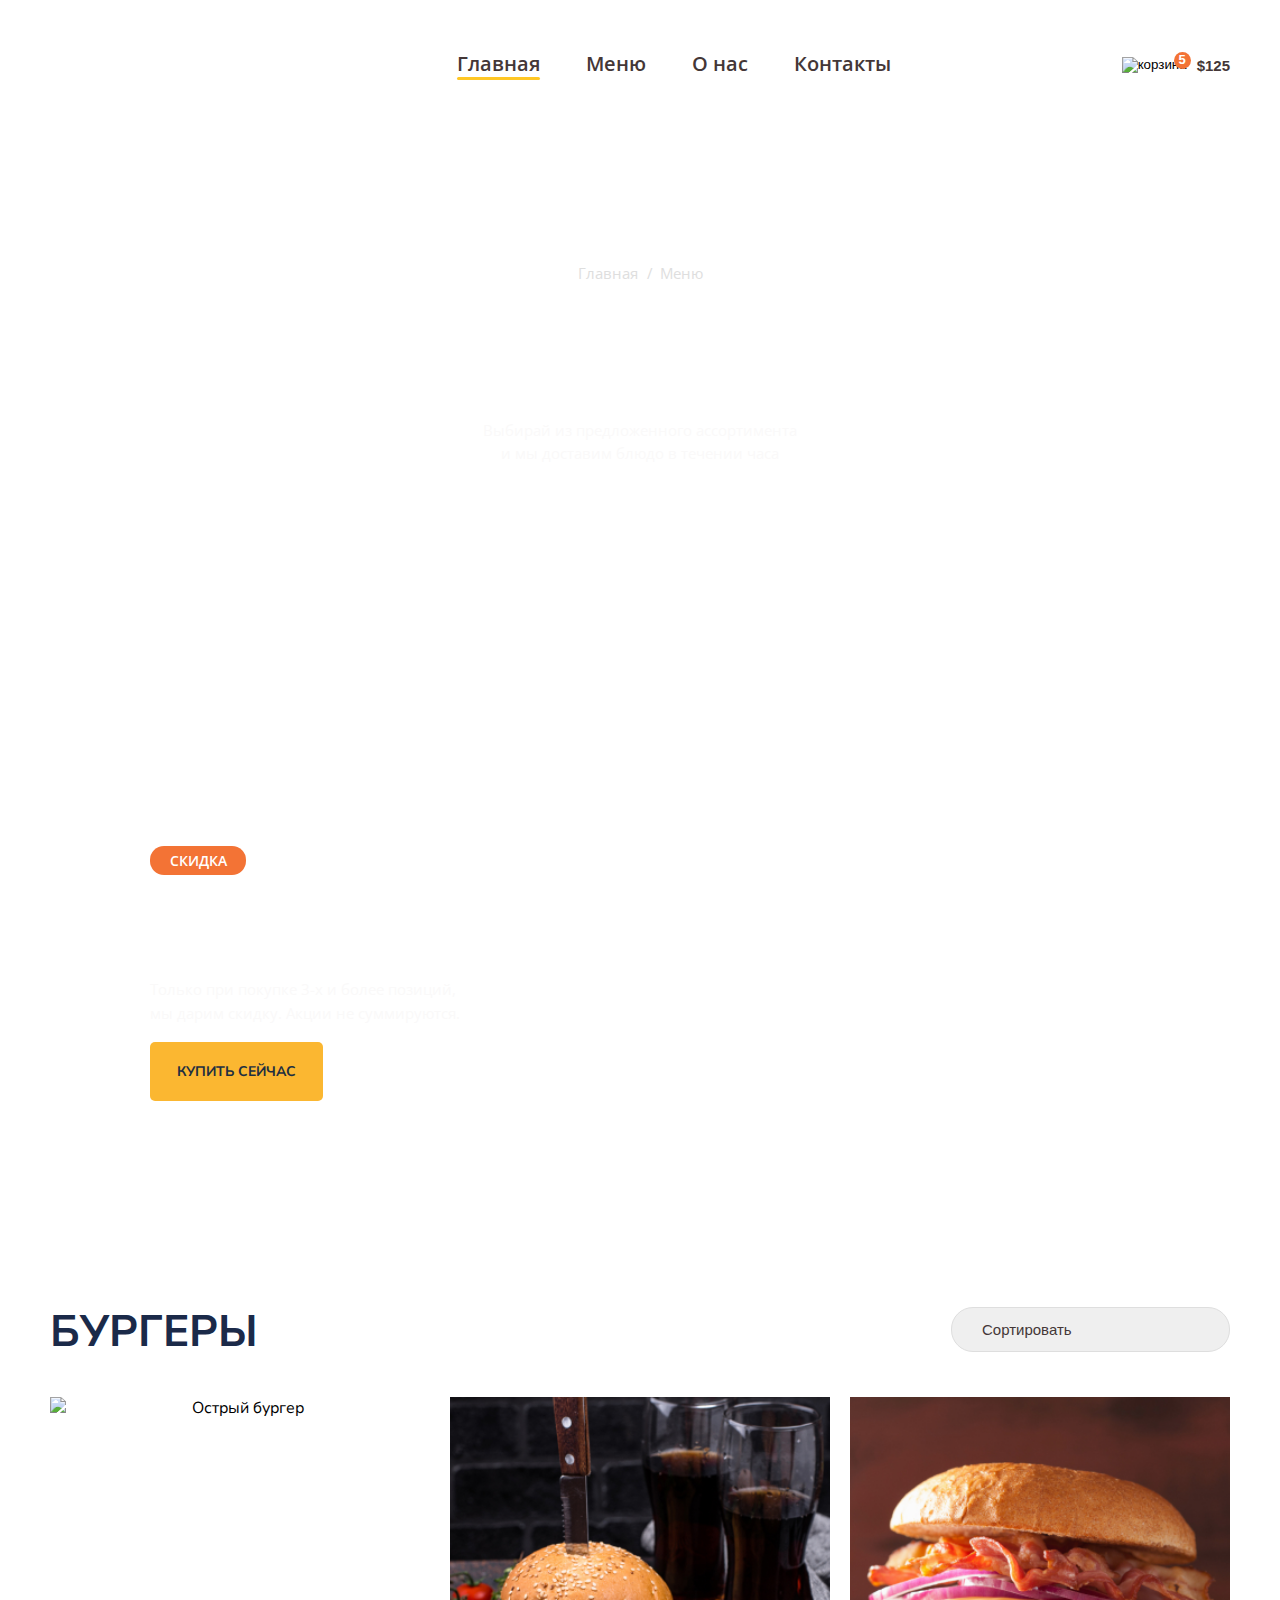
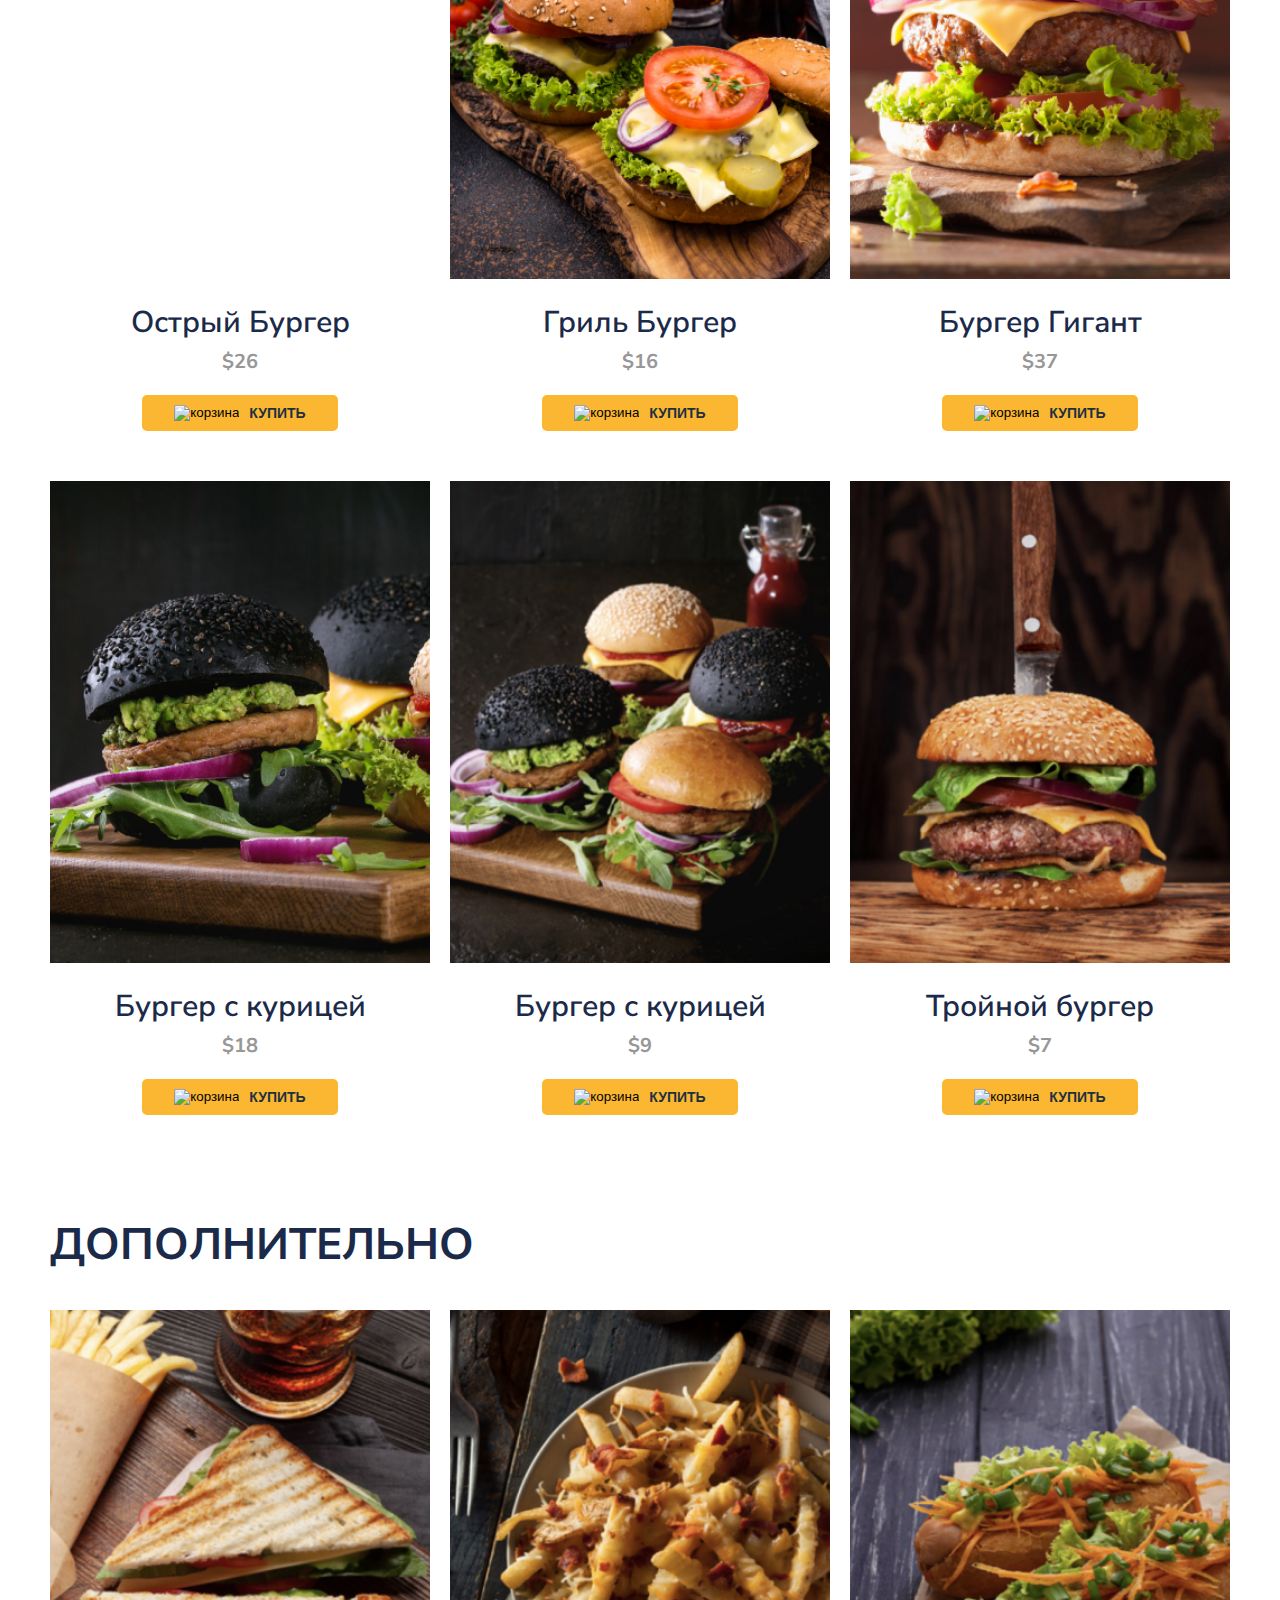
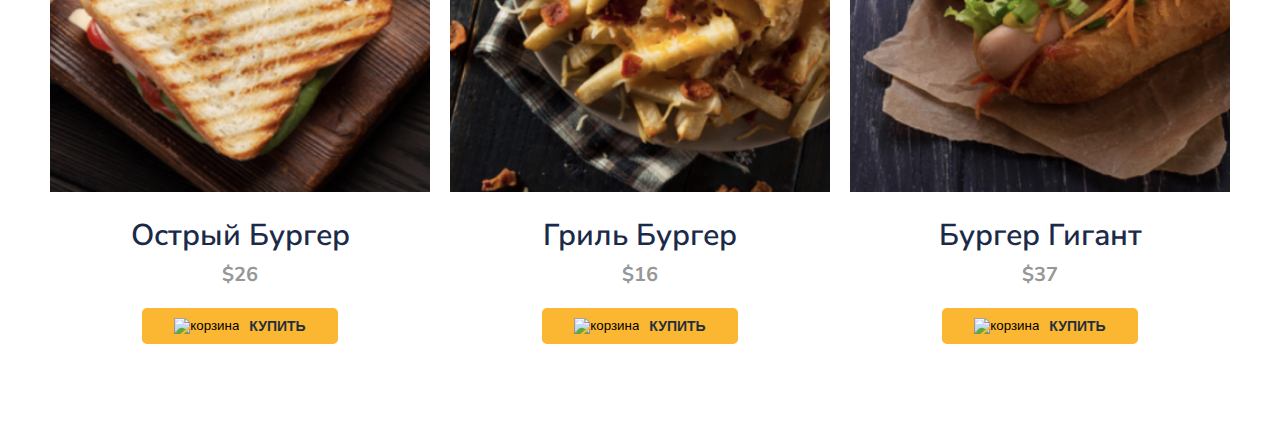
==== index.html @ b14e787b "add new" ====
<!DOCTYPE html>
<html lang="ru">

<head>
  <meta charset="UTF-8">
  <meta name="viewport" content="width=device-width, initial-scale=1.0">
  <title>Burger </title>
  <link rel="preconnect" href="https://fonts.googleapis.com">
  <link rel="preconnect" href="https://fonts.gstatic.com" crossorigin>
  <link
    href="https://fonts.googleapis.com/css2?family=Nunito+Sans:opsz,wght@6..12,400;6..12,600;6..12,700;6..12,800;6..12,900&family=Open+Sans:wght@400;600;700&display=swap"
    rel="stylesheet">
  <link rel="stylesheet" href="style/normalize.css">
  <link rel="stylesheet" href="style/main.css">
</head>

<body>
  <header>
    <div class="container">
      <div class="header">
        <a href="#" class="header-logo"></a>
        <nav>
          <ul class="header-nav">
            <li><a href="#" class="active">Главная</a></li>
            <li><a href="#">Меню</a></li>
            <li><a href="#">О нас</a></li>
            <li><a href="#">Контакты</a></li>
          </ul>
        </nav>
        <button class="button" type="button">
          <span class="button-item">
            <img src="image/cart.svg" alt="корзина">
            <span class="button-count">5</span>
          </span>
          <span class="button-text">$125</span>
        </button>
      </div>
    </div>
  </header>
  <div class="bg">
    <div class="container">
      <ul class="breadcrumbs">
        <li><a href="#">Главная</a></li>
        <li><a href="#">Меню</a></li>
      </ul>
      <h1 class="title">Наше Меню</h1>
      <p class="description">Выбирай из предложенного ассортимента и мы доставим блюдо в течении часа</p>
    </div>
  </div>
  <main>
    <div class="banner">
      <div class="container">
        <div class="banner-box">
          <h2 class="banner-title">
            <span>скидка</span>
            -30%
          </h2>
          <p class="banner-text">
            Только при покупке 3-х и более позиций,<br>
            мы дарим скидку. Акции не суммируются.
          </p>
          <a href="#" class="banner-link">купить сейчас</a>
        </div>
      </div>
    </div>
    <section class="menu">
      <div class="container">
        <div class="menu-header">
          <h2 class="menu-title">
            Бургеры
          </h2>
          <select class="menu-select">
            <option value="">Сортировать </option>
            <option value="up">По возрастанию </option>
            <option value="down">По убыванию </option>
          </select>
        </div>
        <div class="menu-grid">
          <div class="menu-grid-item">
            <div class="menu-grid-cover">
              <img src="menu/01.jpg" alt="Острый бургер">
            </div>
            <p class="menu-grid-title">Острый Бургер</p>
            <p class="menu-grid-price">$26</p>
            <button type="button" class="menu-grid-btn ">
              <img src="image/cart-menu .svg" alt="корзина">
              <span class="menu-grid-icon"></span>
              <span class="menu-grid-text">купить</span>
            </button>
          </div>
          <div class="menu-grid-item">
            <div class="menu-grid-cover">
              <img src="menu/02.jpg" alt="Острый бургер">
            </div>
            <p class="menu-grid-title">Гриль Бургер</p>
            <p class="menu-grid-price">$16</p>
            <button type="button" class="menu-grid-btn ">
              <img src="image/cart-menu .svg" alt="корзина">
              <span class="menu-grid-icon"></span>
              <span class="menu-grid-text">купить</span>
            </button>
          </div>
          <div class="menu-grid-item">
            <div class="menu-grid-cover">
              <img src="menu/03.jpg" alt="Острый бургер">
            </div>
            <p class="menu-grid-title">Бургер Гигант</p>
            <p class="menu-grid-price">$37</p>
            <button type="button" class="menu-grid-btn">
              <img src="image/cart-menu .svg" alt="корзина">
              <span class="menu-grid-icon"></span>
              <span class="menu-grid-text">купить</span>
            </button>
          </div>
          <div class="menu-grid-item">
            <div class="menu-grid-cover">
              <img src="menu/04.jpg" alt="Острый бургер">
            </div>
            <p class="menu-grid-title">Бургер с курицей</p>
            <p class="menu-grid-price">$18</p>
            <button type="button" class="menu-grid-btn">
              <img src="image/cart-menu .svg" alt="корзина">
              <span class="menu-grid-icon"></span>
              <span class="menu-grid-text">купить</span>
            </button>
          </div>
          <div class="menu-grid-item">
            <div class="menu-grid-cover">
              <img src="menu/05.jpg" alt="Острый бургер">
            </div>
            <p class="menu-grid-title">Бургер с курицей </p>
            <p class="menu-grid-price">$9</p>
            <button type="button" class="menu-grid-btn">
              <img src="image/cart-menu .svg" alt="корзина">
              <span class="menu-grid-icon"></span>
              <span class="menu-grid-text">купить</span>
            </button>
          </div>
          <div class="menu-grid-item">
            <div class="menu-grid-cover">
              <img src="menu/06.jpg" alt="Острый бургер">
            </div>
            <p class="menu-grid-title">Тройной бургер</p>
            <p class="menu-grid-price">$7</p>
            <button type="button" class="menu-grid-btn">
              <img src="image/cart-menu .svg" alt="корзина">
              <span class="menu-grid-icon"></span>
              <span class="menu-grid-text">купить</span>
            </button>
          </div>
        </div>
        <div class="menu-header">
          <h2 class="menu-title">
            Дополнительно
          </h2>

        </div>
        <div class="menu-grid">
          <div class="menu-grid-item">
            <div class="menu-grid-cover">
              <img src="menu/07.jpg" alt="Острый бургер">
            </div>
            <p class="menu-grid-title">Острый Бургер</p>
            <p class="menu-grid-price">$26</p>
            <button type="button" class="menu-grid-btn ">
              <img src="image/cart-menu .svg" alt="корзина">
              <span class="menu-grid-icon"></span>
              <span class="menu-grid-text">купить</span>
            </button>
          </div>
          <div class="menu-grid-item">
            <div class="menu-grid-cover">
              <img src="menu/08.jpg" alt="Острый бургер">
            </div>
            <p class="menu-grid-title">Гриль Бургер</p>
            <p class="menu-grid-price">$16</p>
            <button type="button" class="menu-grid-btn ">
              <img src="image/cart-menu .svg" alt="корзина">
              <span class="menu-grid-icon"></span>
              <span class="menu-grid-text">купить</span>
            </button>
          </div>
          <div class="menu-grid-item">
            <div class="menu-grid-cover">
              <img src="menu/09.jpg" alt="Острый бургер">
            </div>
            <p class="menu-grid-title">Бургер Гигант</p>
            <p class="menu-grid-price">$37</p>
            <button type="button" class="menu-grid-btn">
              <img src="image/cart-menu .svg" alt="корзина">
              <span class="menu-grid-icon"></span>
              <span class="menu-grid-text">купить</span>
            </button>
          </div>

        </div>
    </section>


  </main>



</body>

</html>
---- style/main.css ----
body {
  font-family: 'Nunito Sans', sans-serif;


}

.header {

  font-family: 'Open Sans', sans-serif;
  display: flex;
  align-items: center;
  justify-content: space-between;
  padding-top: 26px;
  padding-bottom: 25px;

}



.container {

  max-width: 1180px;
  margin: 0 auto;
  padding-left: 15px;
  padding-right: 15px;

}




.header-logo {

  display: block;
  background-image: url(../image/logo.svg);
  width: 176px;
  height: 56px;
  background-repeat: no-repeat;
  background-size: cover;



}





.header-nav {

  display: flex;
  list-style-type: none;
  padding-left: 0;
  gap: 46px;

}

.header-nav a:hover {
  color: #FFC725;
}

.header-nav a {

  font-weight: 600;
  font-size: 20px;
  color: #443737;
  text-decoration: none;

}

.header-nav a::after {
  content: '';
  width: 100%;
  height: 3px;
  border-radius: 1.5px;
  color: #FFC725;
  display: block;
  background-image: url(/image/active.svg);
  background: transparent;
}




.header-nav a.active::after {
  background: #FFC725;

}


.button {

  display: flex;
  align-items: center;
  background-color: transparent;
  border: none;
  padding: 0;
  gap: 10px;
  cursor: pointer;
}

.button-text {

  color: #443737;
  font-weight: 700;
  font-size: 15px;

}

.button-count {

  font-weight: 700;
  font-size: 13px;
  color: #FFF;
  background-color: #F37335;
  border-radius: 100%;
  position: absolute;
  width: 17px;
  height: 17px;
  text-align: center;
  line-height: 1.3;
  bottom: 4px;
  right: -4px;
}

.button-item {

  position: relative;

}


.bg {

  text-align: center;
  color: #ffffff;
  background-image: url(../image/bg.jpg);
  background-size: cover;
  padding: 142px 0;
  background-position: center center;
  margin-bottom: 140px;
}


.breadcrumbs {

  padding-left: 0;
  margin-top: 0;
  list-style-type: none;
  display: flex;
  justify-content: center;
  gap: 16px;
}


.breadcrumbs a {

  color: #DEDEDE;
  font-size: 15px;
  font-family: 'Open Sans', sans-serif;
  text-decoration: none;

}

.breadcrumbs a:hover {
  color: #FFC725;
}

.breadcrumbs a:hover::before {
  color: #DEDEDE;
}

.breadcrumbs a::before {
  content: '/';
  position: relative;
  left: -7px;
  pointer-events: none;
}

.breadcrumbs li:first-child a::before {

  display: none;

}


.title {

  font-size: 79px;
  font-size: 79px;
  margin-top: 10px;
  margin-bottom: 10px;
}


.description {

  font-family: 'Open Sans', sans-serif;
  font-size: 15px;
  line-height: 1.5;
  color: #FAF9F9;
  max-width: 320px;
  margin: 0 auto;
}


.banner-box {
  background-image: url(../image/menu-banner.jpg);
  background-repeat: no-repeat;
  background-size: cover;
  padding: 100px 100px 120px;
  background-position: center center;
  margin-bottom: 100px;
}

.banner-link {
  text-decoration: none;
  width: 170px;
  background-color: #FBB731;
  font-size: 14px;
  font-weight: 700;
  text-transform: uppercase;
  color: #1E2F40;
  border-radius: 5px;
  padding: 20px 27px;

}

.banner-title span {
  color: #FFFFFF;
  display: block;
  font-size: 14px;
  font-family: Open Sans;
  font-weight: 600;
  text-transform: uppercase;
  max-width: 96px;
  background-color: #F37335;
  border-radius: 14px;
  text-align: center;
  padding: 5px 0;
  margin-bottom: 8px;
}

.banner-title {
  color: #FFFFFF;
  font-size: 60px;
  font-weight: 900;
  margin-top: 0;
  margin-bottom: 12px;

}


.banner-text {
  color: #FAF9F9;
  max-width: 353px;
  font-family: Open Sans;
  font-size: 15px;
  font-weight: 400;
  line-height: 24px;
  margin-bottom: 35px;
  margin-top: 0;
}


.banner {
  margin-bottom: 100px;
}


.menu-header {
  display: flex;
  align-items: center;
  justify-content: space-between;
}

.menu-title {
  color: #1B2A49;
  font-size: 44px;
  font-weight: 700;
  text-transform: uppercase;
  margin: 0;
  margin-bottom: 35px;
}


.menu-select {
  border: 1px solid #DEDEDE;
  padding: 13px 30px;
  border-radius: 22px;
  color: #443737;
  font-size: 15px;
  appearance: none;
  font-weight: 400;
  flex-basis: 279px;
  background-image: url(../image/arrow.svg);
  background-size: 12.79px 7.75px;
  background-repeat: no-repeat;
  background-position: 89% center;
  margin-bottom: 40px;
}


.menu-grid {
  display: grid;
  grid-template-columns: repeat(3, 1fr);
  gap: 50px 20px;
  text-align: center;
  margin-bottom: 100px;
}

.menu-grid-cover {
  width: 100%;
  height: 482px;
  position: relative;
  overflow: hidden;
  margin-bottom: 23px;
}

.menu-grid-cover img {
  position: absolute;
  left: 50%;
  top: 50%;
  transform: translate(-50%, -50%);
  object-fit: cover;
  width: 100%;
  height: 482px;
}

.menu-grid-title,
.menu-grid-price {
  display: grid;
  justify-items: center;

}

.menu-grid-price {
  color: #979797;
  text-align: center;
  font-size: 20px;
  font-weight: 700;
  margin-bottom: 20px;
  margin-top: 5px;

}


.menu-grid-btn {
  border-radius: 5px;
  background: #FBB731;
  padding: 10px 32px;
  display: flex;
  justify-content: center;
  align-items: center;
  margin: 0 auto;
  gap: 5px;
  border: none;
}


.menu-grid-title {
  font-weight: 600;
  font-size: 30px;
  color: #1B2A49;
  margin: 0;
}

.menu-grid-text {
  font-weight: 700;
  font-size: 14px;
  text-transform: uppercase;
  color: #1E2F40;

}


.menu {
  margin-bottom: 102px;
}


.menu-grid-icon {
  background-image: url(../image/cart-menu\ .svg);
  background-size: 18px 18px;
  background-repeat: no-repeat;
  display: block;

}
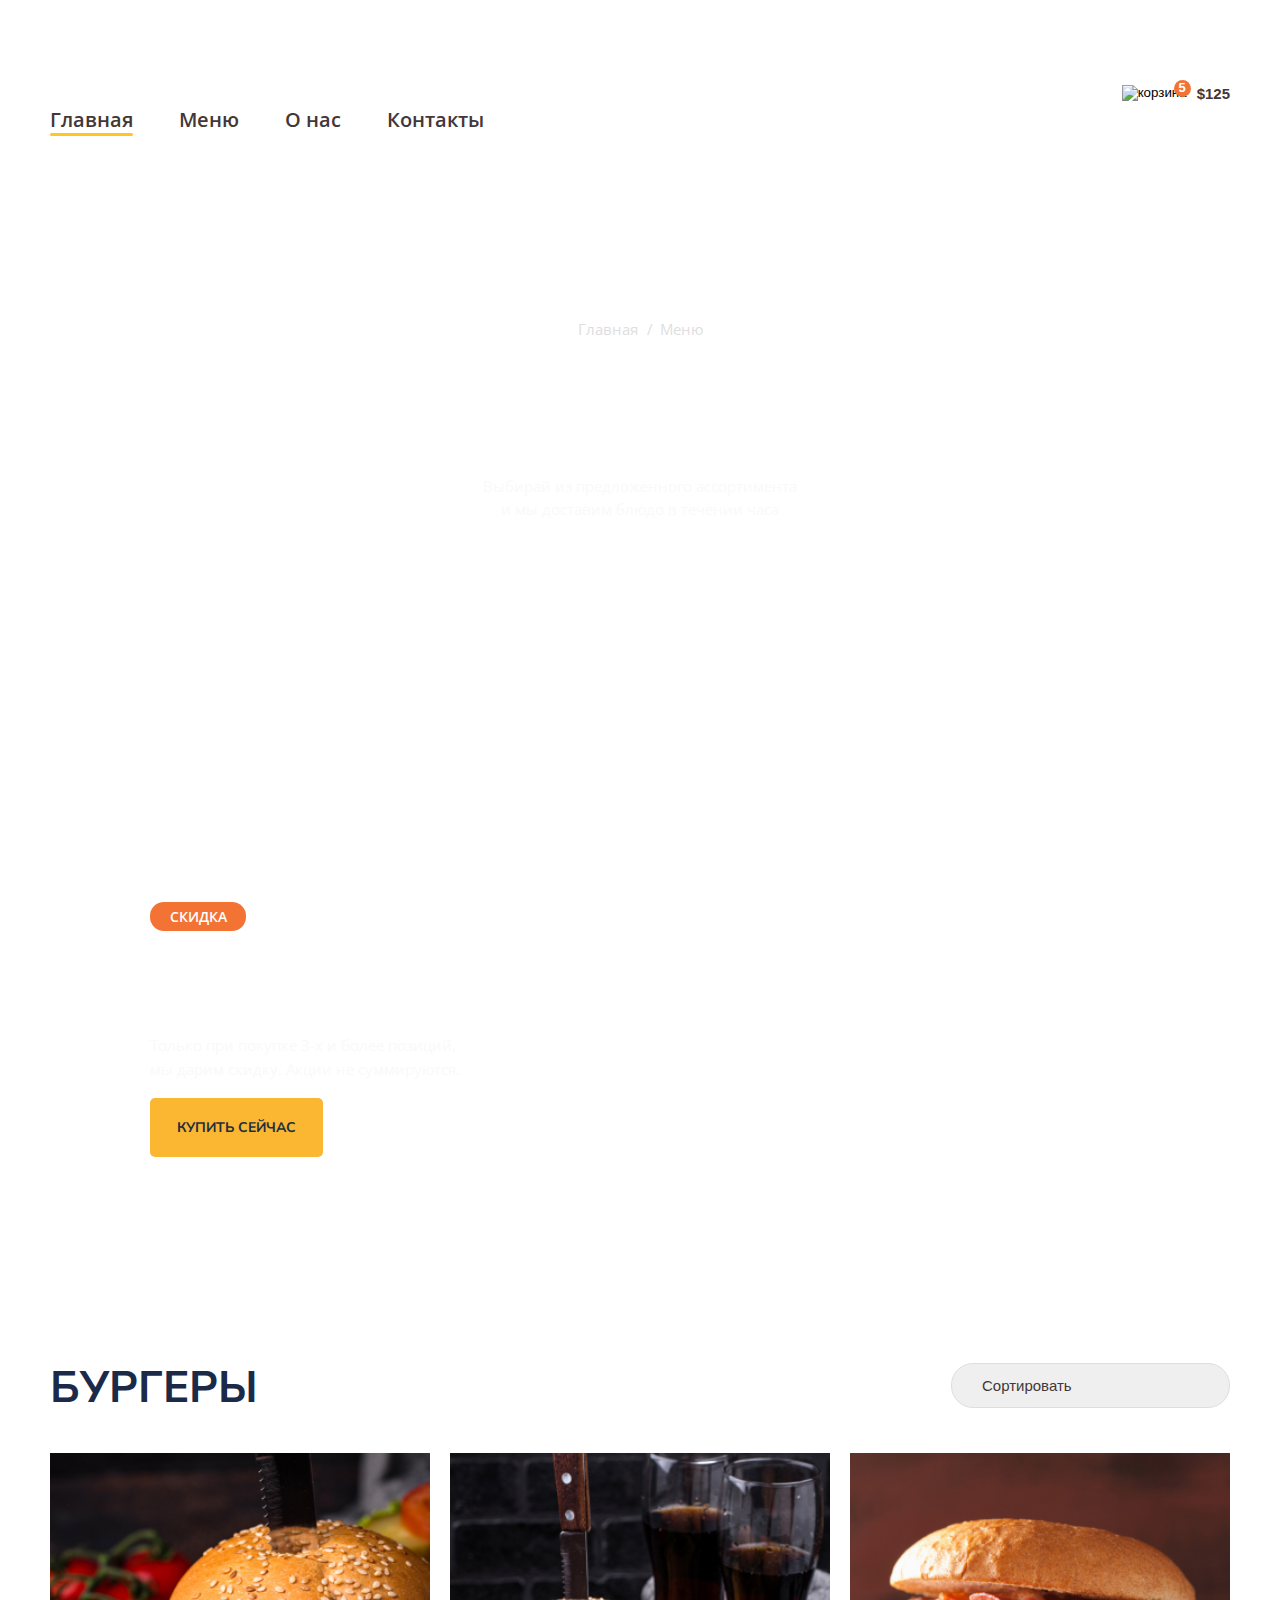
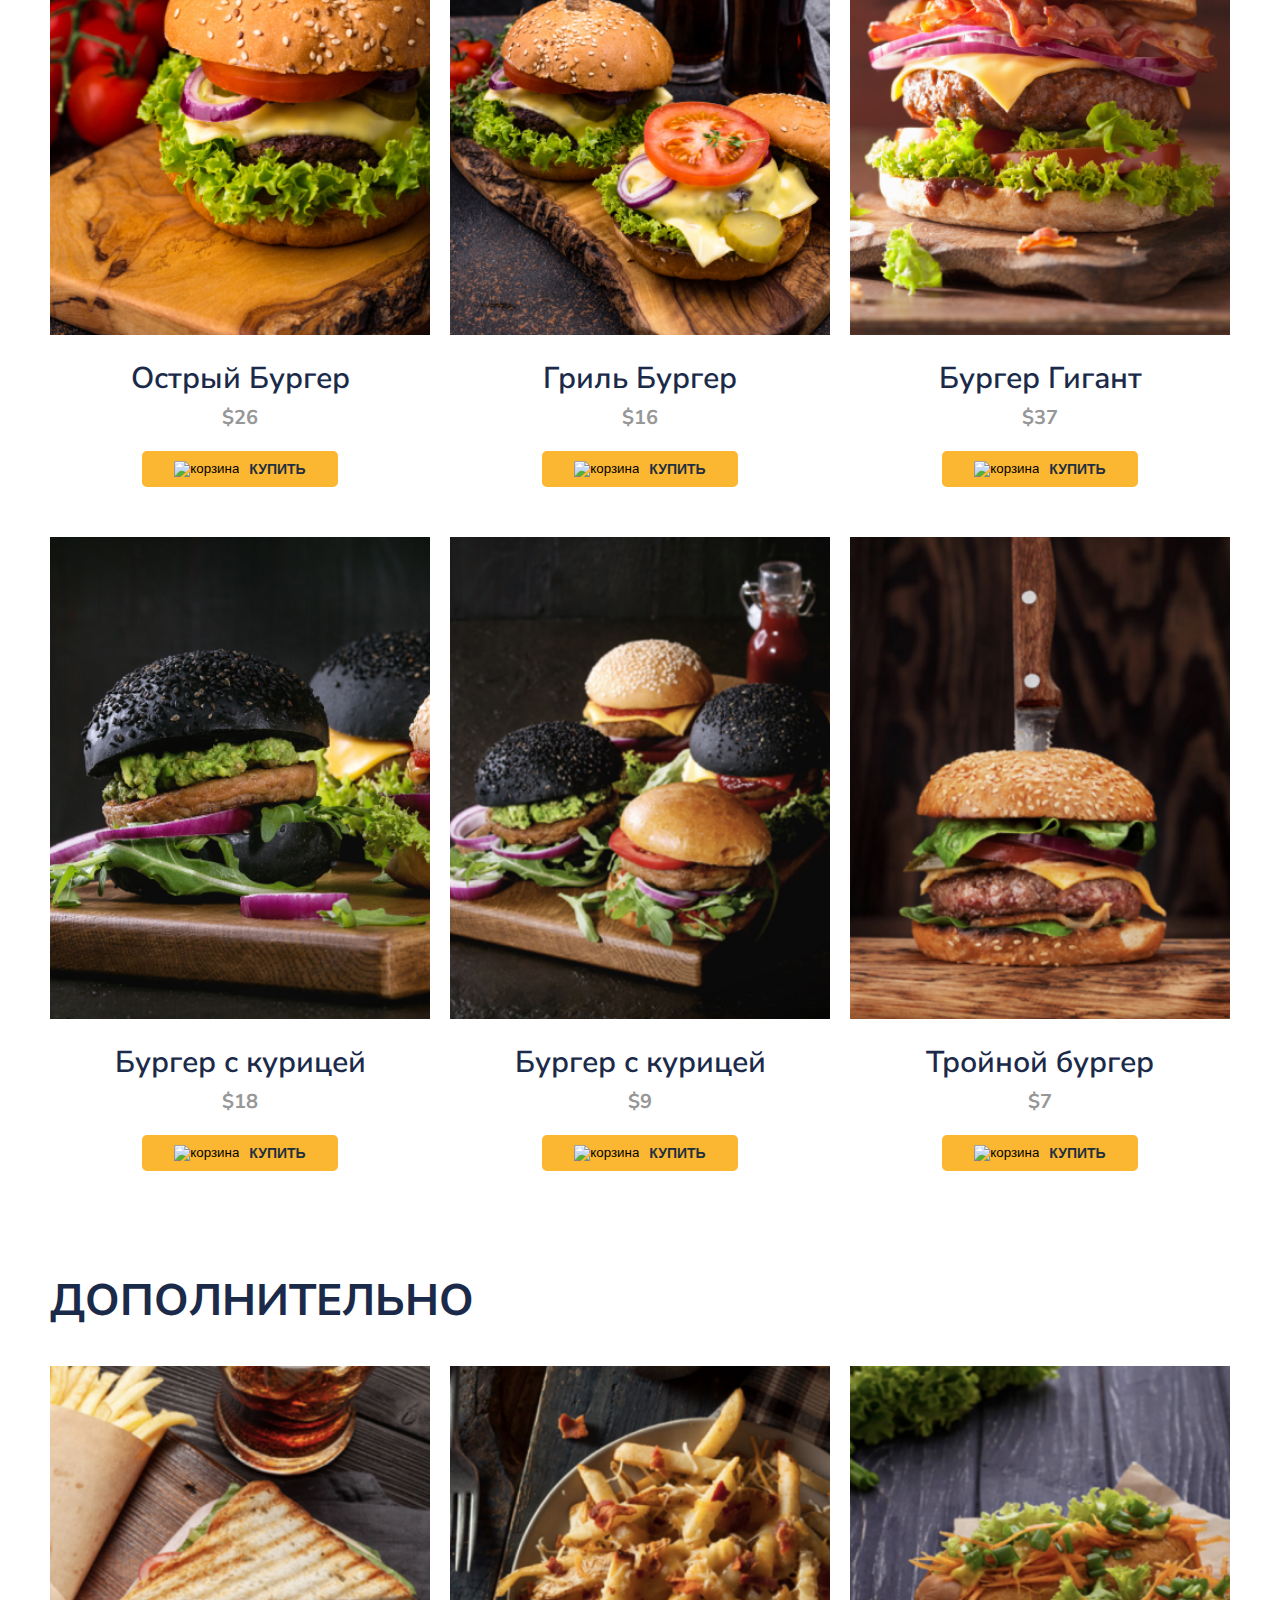
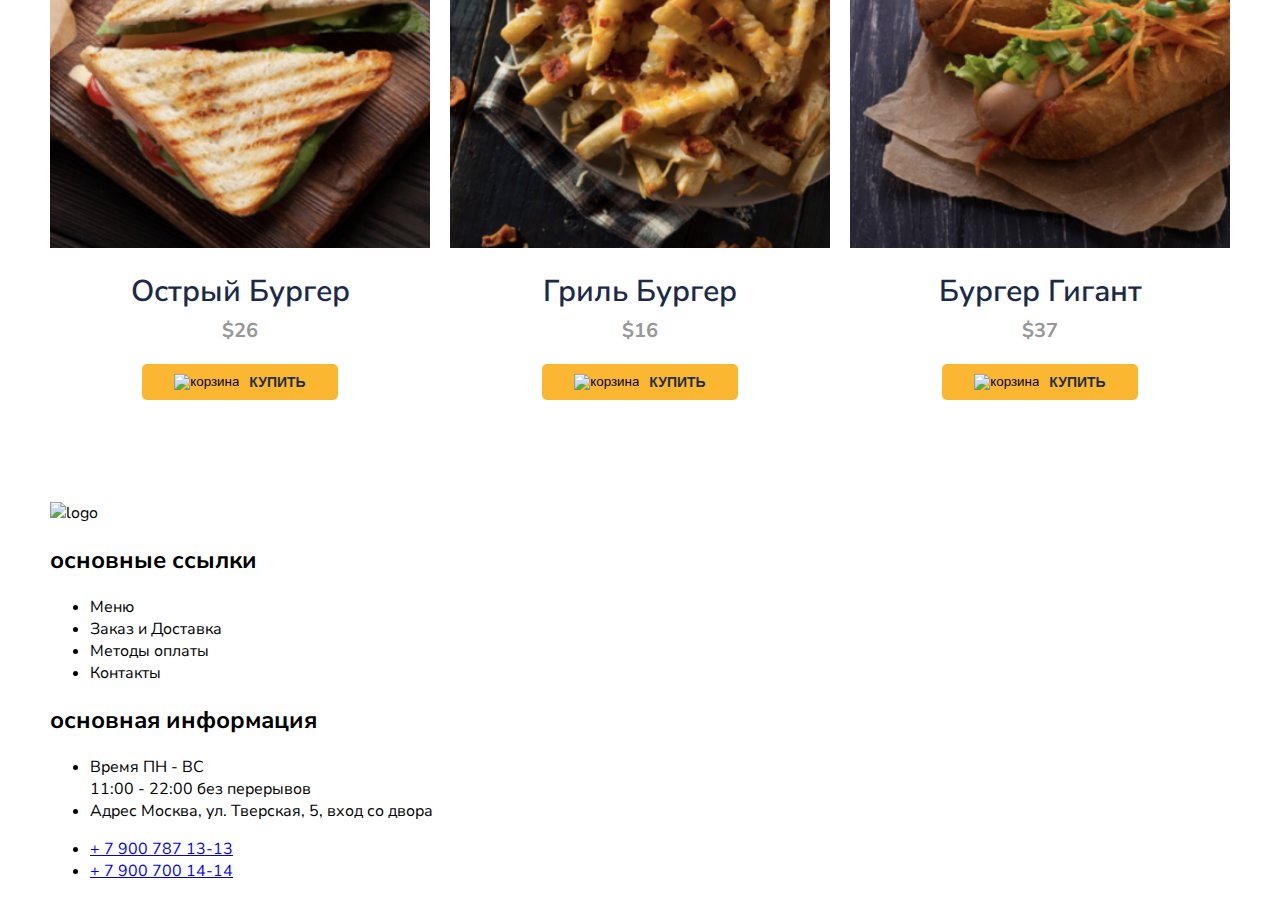
==== commit 1c398955: "add files" ====
--- a/index.html
+++ b/index.html
@@ -18,15 +18,18 @@
   <header>
     <div class="container">
       <div class="header">
-        <a href="#" class="header-logo"></a>
-        <nav>
-          <ul class="header-nav">
-            <li><a href="#" class="active">Главная</a></li>
-            <li><a href="#">Меню</a></li>
-            <li><a href="#">О нас</a></li>
-            <li><a href="#">Контакты</a></li>
-          </ul>
-        </nav>
+        <div class="header-item">
+          <a href="#" class="header-logo"></a>
+          <nav>
+            <ul class="header-nav">
+              <li><a href="#" class="active">Главная</a></li>
+              <li><a href="#">Меню</a></li>
+              <li><a href="#">О нас</a></li>
+              <li><a href="#">Контакты</a></li>
+            </ul>
+          </nav>
+        </div>
+       
         <button class="button" type="button">
           <span class="button-item">
             <img src="image/cart.svg" alt="корзина">
@@ -78,7 +81,7 @@
         <div class="menu-grid">
           <div class="menu-grid-item">
             <div class="menu-grid-cover">
-              <img src="menu/01.jpg" alt="Острый бургер">
+              <img src="image/01.jpg" alt="Острый бургер">
             </div>
             <p class="menu-grid-title">Острый Бургер</p>
             <p class="menu-grid-price">$26</p>
@@ -90,7 +93,7 @@
           </div>
           <div class="menu-grid-item">
             <div class="menu-grid-cover">
-              <img src="menu/02.jpg" alt="Острый бургер">
+              <img src="image/02.jpg" alt="Острый бургер">
             </div>
             <p class="menu-grid-title">Гриль Бургер</p>
             <p class="menu-grid-price">$16</p>
@@ -102,7 +105,7 @@
           </div>
           <div class="menu-grid-item">
             <div class="menu-grid-cover">
-              <img src="menu/03.jpg" alt="Острый бургер">
+              <img src="image/03.jpg" alt="Острый бургер">
             </div>
             <p class="menu-grid-title">Бургер Гигант</p>
             <p class="menu-grid-price">$37</p>
@@ -114,7 +117,7 @@
           </div>
           <div class="menu-grid-item">
             <div class="menu-grid-cover">
-              <img src="menu/04.jpg" alt="Острый бургер">
+              <img src="image/04.jpg" alt="Острый бургер">
             </div>
             <p class="menu-grid-title">Бургер с курицей</p>
             <p class="menu-grid-price">$18</p>
@@ -126,7 +129,7 @@
           </div>
           <div class="menu-grid-item">
             <div class="menu-grid-cover">
-              <img src="menu/05.jpg" alt="Острый бургер">
+              <img src="image/05.jpg" alt="Острый бургер">
             </div>
             <p class="menu-grid-title">Бургер с курицей </p>
             <p class="menu-grid-price">$9</p>
@@ -138,7 +141,7 @@
           </div>
           <div class="menu-grid-item">
             <div class="menu-grid-cover">
-              <img src="menu/06.jpg" alt="Острый бургер">
+              <img src="image/06.jpg" alt="Острый бургер">
             </div>
             <p class="menu-grid-title">Тройной бургер</p>
             <p class="menu-grid-price">$7</p>
@@ -158,7 +161,7 @@
         <div class="menu-grid">
           <div class="menu-grid-item">
             <div class="menu-grid-cover">
-              <img src="menu/07.jpg" alt="Острый бургер">
+              <img src="image/07.jpg" alt="Острый бургер">
             </div>
             <p class="menu-grid-title">Острый Бургер</p>
             <p class="menu-grid-price">$26</p>
@@ -170,7 +173,7 @@
           </div>
           <div class="menu-grid-item">
             <div class="menu-grid-cover">
-              <img src="menu/08.jpg" alt="Острый бургер">
+              <img src="image/08.jpg" alt="Острый бургер">
             </div>
             <p class="menu-grid-title">Гриль Бургер</p>
             <p class="menu-grid-price">$16</p>
@@ -182,7 +185,7 @@
           </div>
           <div class="menu-grid-item">
             <div class="menu-grid-cover">
-              <img src="menu/09.jpg" alt="Острый бургер">
+              <img src="image/09.jpg" alt="Острый бургер">
             </div>
             <p class="menu-grid-title">Бургер Гигант</p>
             <p class="menu-grid-price">$37</p>
@@ -192,13 +195,55 @@
               <span class="menu-grid-text">купить</span>
             </button>
           </div>
-
         </div>
     </section>
-
-
   </main>
-
+  <footer class="footer">
+    <div class="container">
+      <div class="footer-box">
+        <div class="footer-item">
+          <img class="footer-logo" src="image/logo-footer.svg" alt="logo">
+        </div>
+        <div class="footer-item">
+          <h2>основные ссылки</h2>
+          <ul class="footer-list" >
+            <li><a href="#"></a> Меню</li>
+            <li><a href="#"></a> Заказ и Доставка</li>
+            <li><a href="#"></a> Методы оплаты</li>
+            <li> <a href="#"></a> Контакты</li>
+          </ul>
+        </div>
+
+        <div class="footer-item">
+          <h2>основная информация</h2>
+          <ul class="footer-list" >
+            <li>
+              <span>Время</span>
+              ПН - ВС <br>
+              11:00 - 22:00 без перерывов
+            </li>
+            <li>
+              <span>Адрес</span>
+              Москва, ул. Тверская, 5, вход со двора
+            </li>
+          </ul>
+        </div>
+        <div class="footer-tel">
+          <ul class="footer-list footer-list-tel ">
+           
+            <li>
+              <a href="tel:+79007871313"> + 7 900 787 13-13</a>
+             </li>
+            
+             <li>
+              <a href="tel:+79007001414">+ 7 900 700 14-14</a>
+             </li>
+           </ul>
+        </div>
+      </div>
+    </div>
+    </div>
+  </footer>
 
 
 </body>
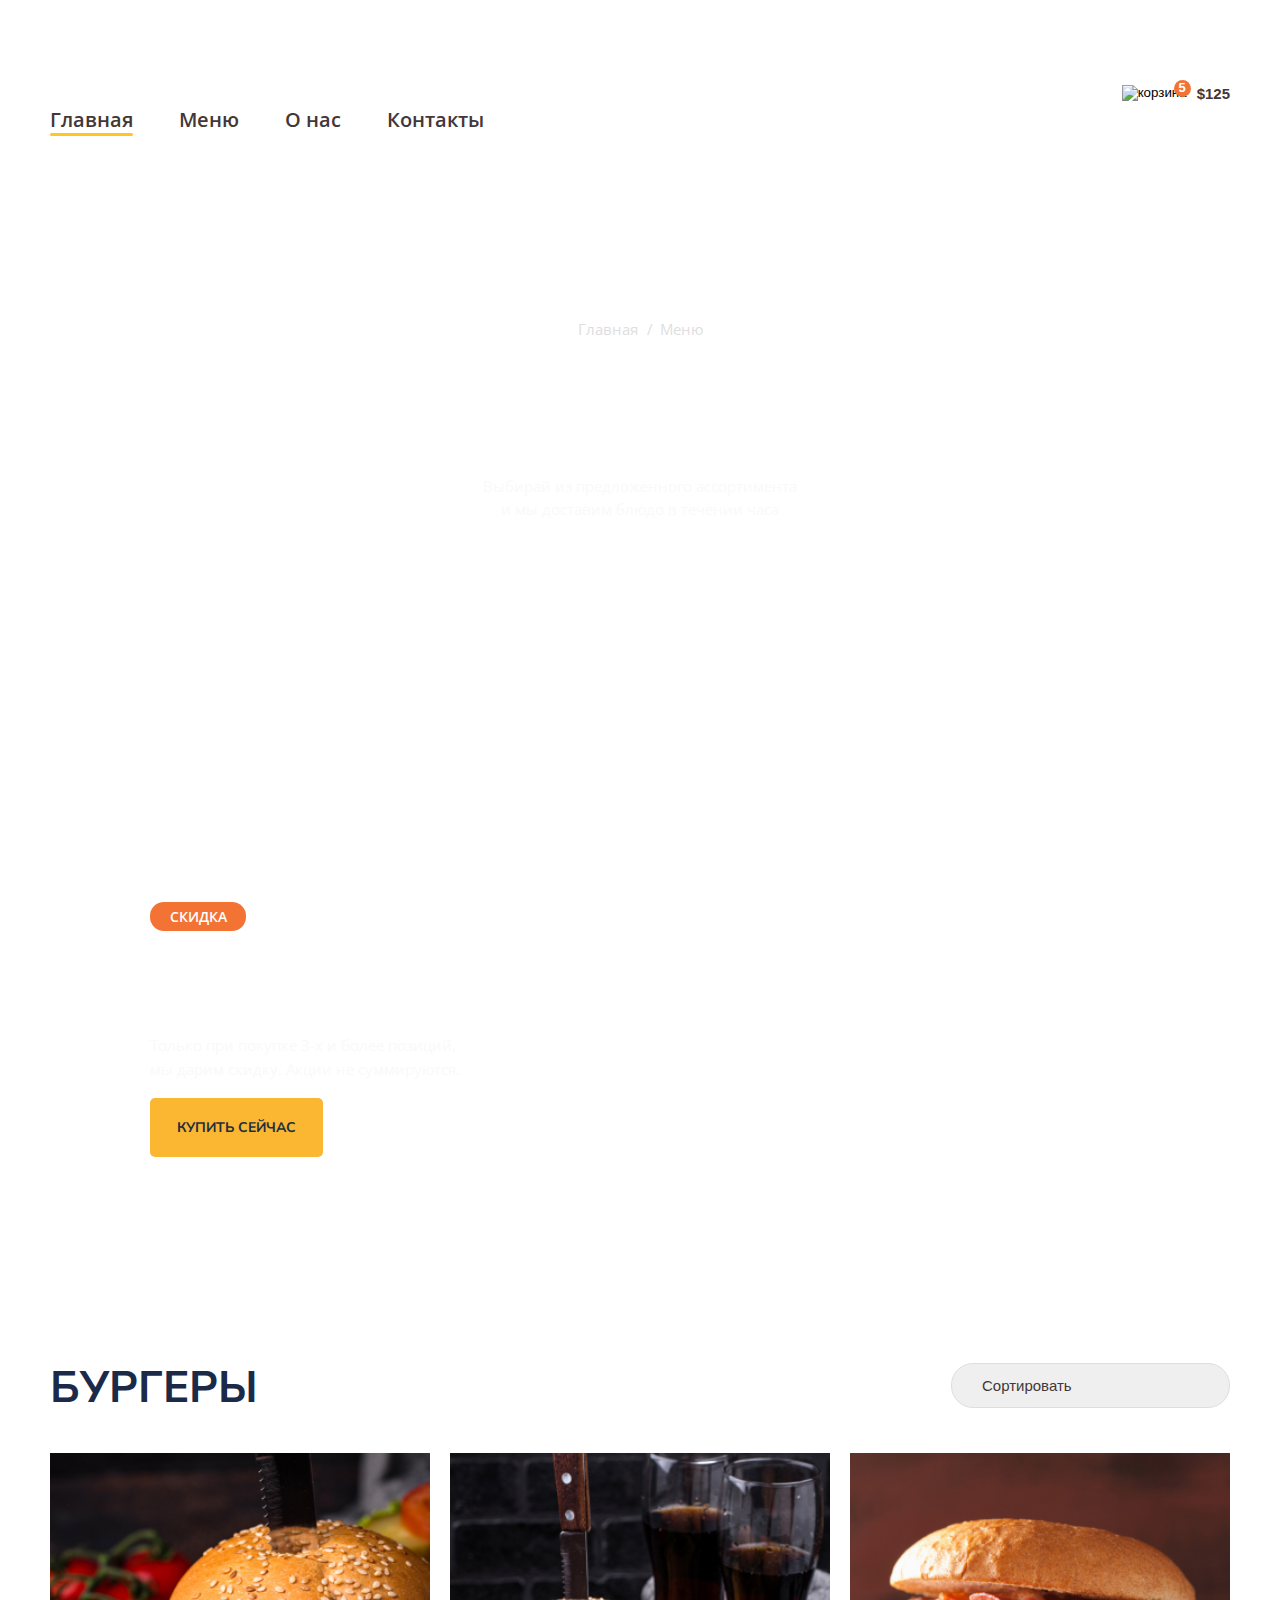
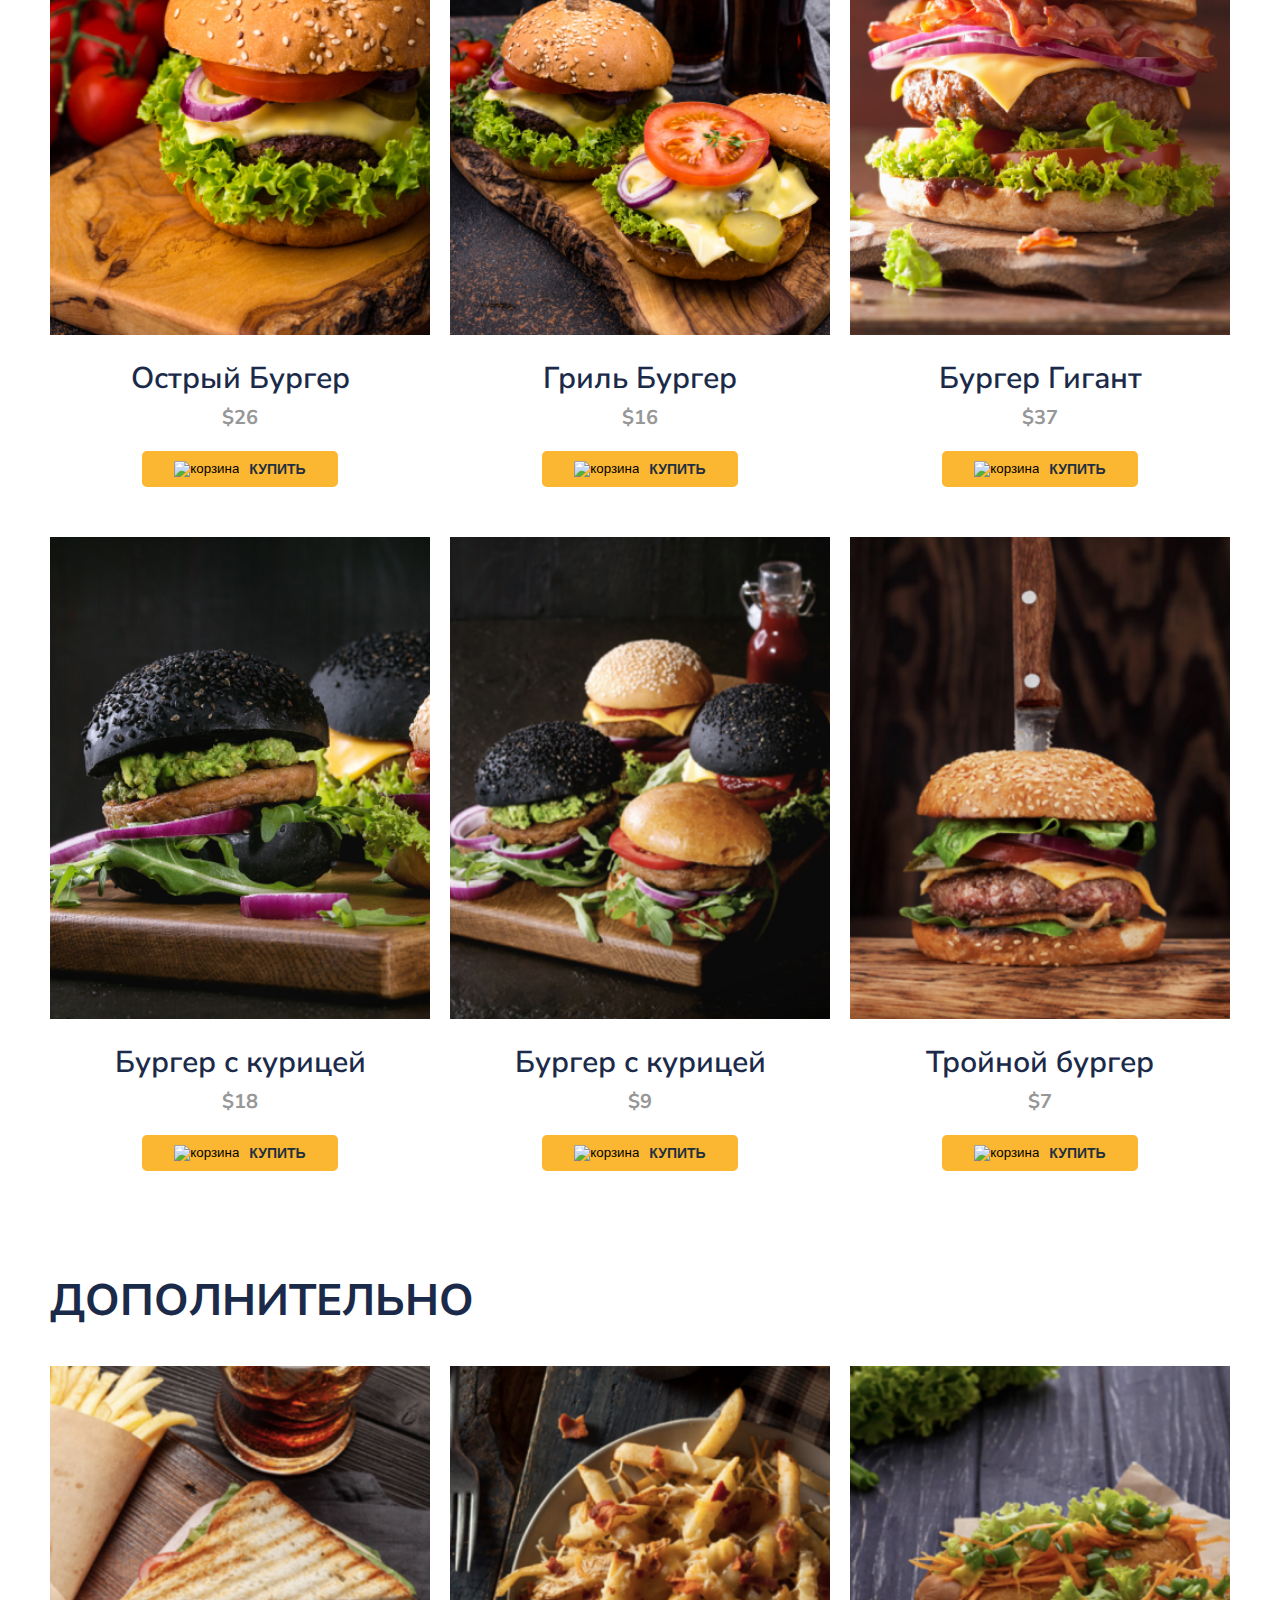
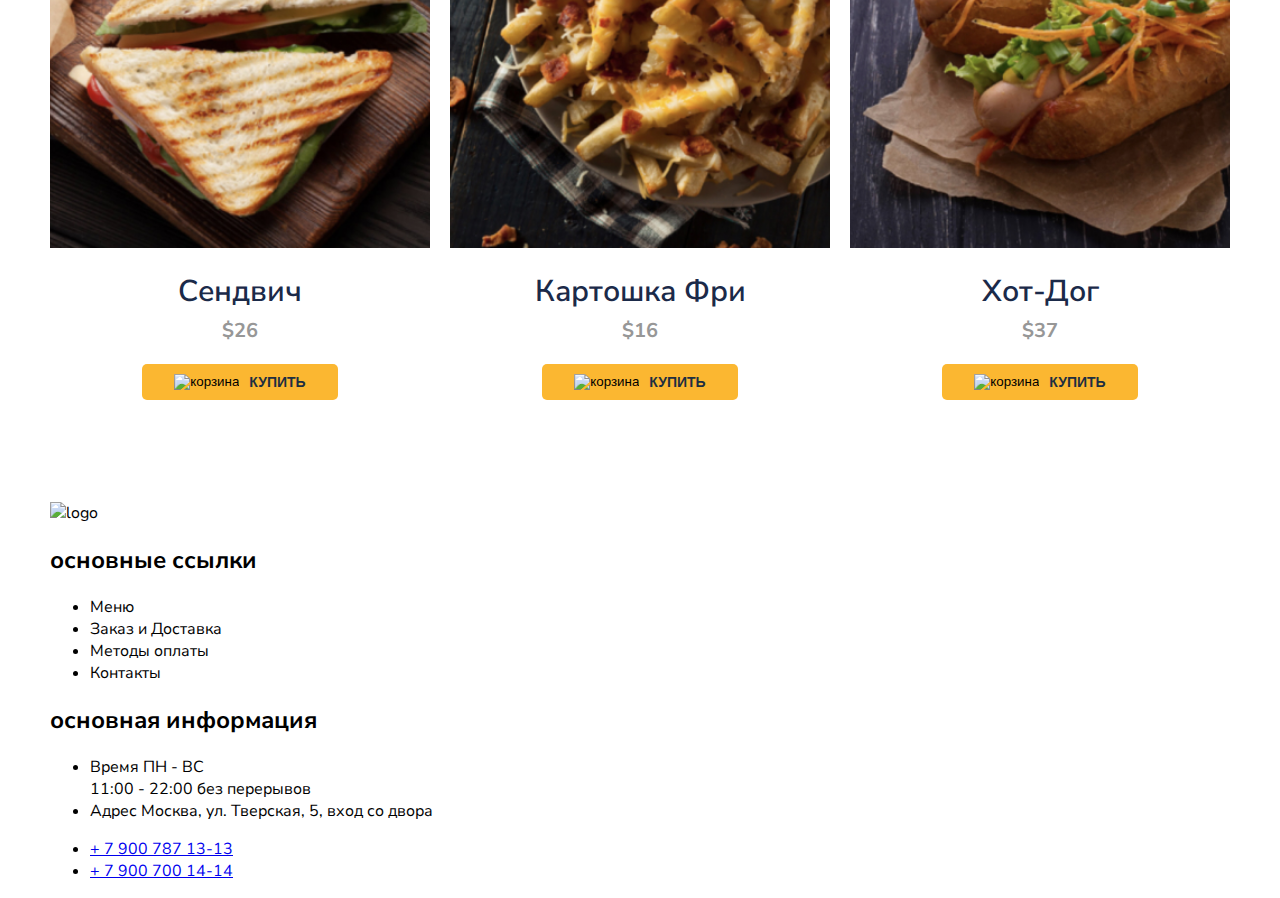
==== commit af553117: "add files" ====
--- a/index.html
+++ b/index.html
@@ -161,9 +161,9 @@
         <div class="menu-grid">
           <div class="menu-grid-item">
             <div class="menu-grid-cover">
-              <img src="image/07.jpg" alt="Острый бургер">
-            </div>
-            <p class="menu-grid-title">Острый Бургер</p>
+              <img src="image/07.jpg" alt="Сендвич">
+            </div>
+            <p class="menu-grid-title">Сендвич</p>
             <p class="menu-grid-price">$26</p>
             <button type="button" class="menu-grid-btn ">
               <img src="image/cart-menu .svg" alt="корзина">
@@ -173,9 +173,9 @@
           </div>
           <div class="menu-grid-item">
             <div class="menu-grid-cover">
-              <img src="image/08.jpg" alt="Острый бургер">
-            </div>
-            <p class="menu-grid-title">Гриль Бургер</p>
+              <img src="image/08.jpg" alt="Картошка Фри">
+            </div>
+            <p class="menu-grid-title">Картошка Фри </p>
             <p class="menu-grid-price">$16</p>
             <button type="button" class="menu-grid-btn ">
               <img src="image/cart-menu .svg" alt="корзина">
@@ -185,9 +185,9 @@
           </div>
           <div class="menu-grid-item">
             <div class="menu-grid-cover">
-              <img src="image/09.jpg" alt="Острый бургер">
-            </div>
-            <p class="menu-grid-title">Бургер Гигант</p>
+              <img src="image/09.jpg" alt="Хот-Дог">
+            </div>
+            <p class="menu-grid-title">Хот-Дог</p>
             <p class="menu-grid-price">$37</p>
             <button type="button" class="menu-grid-btn">
               <img src="image/cart-menu .svg" alt="корзина">
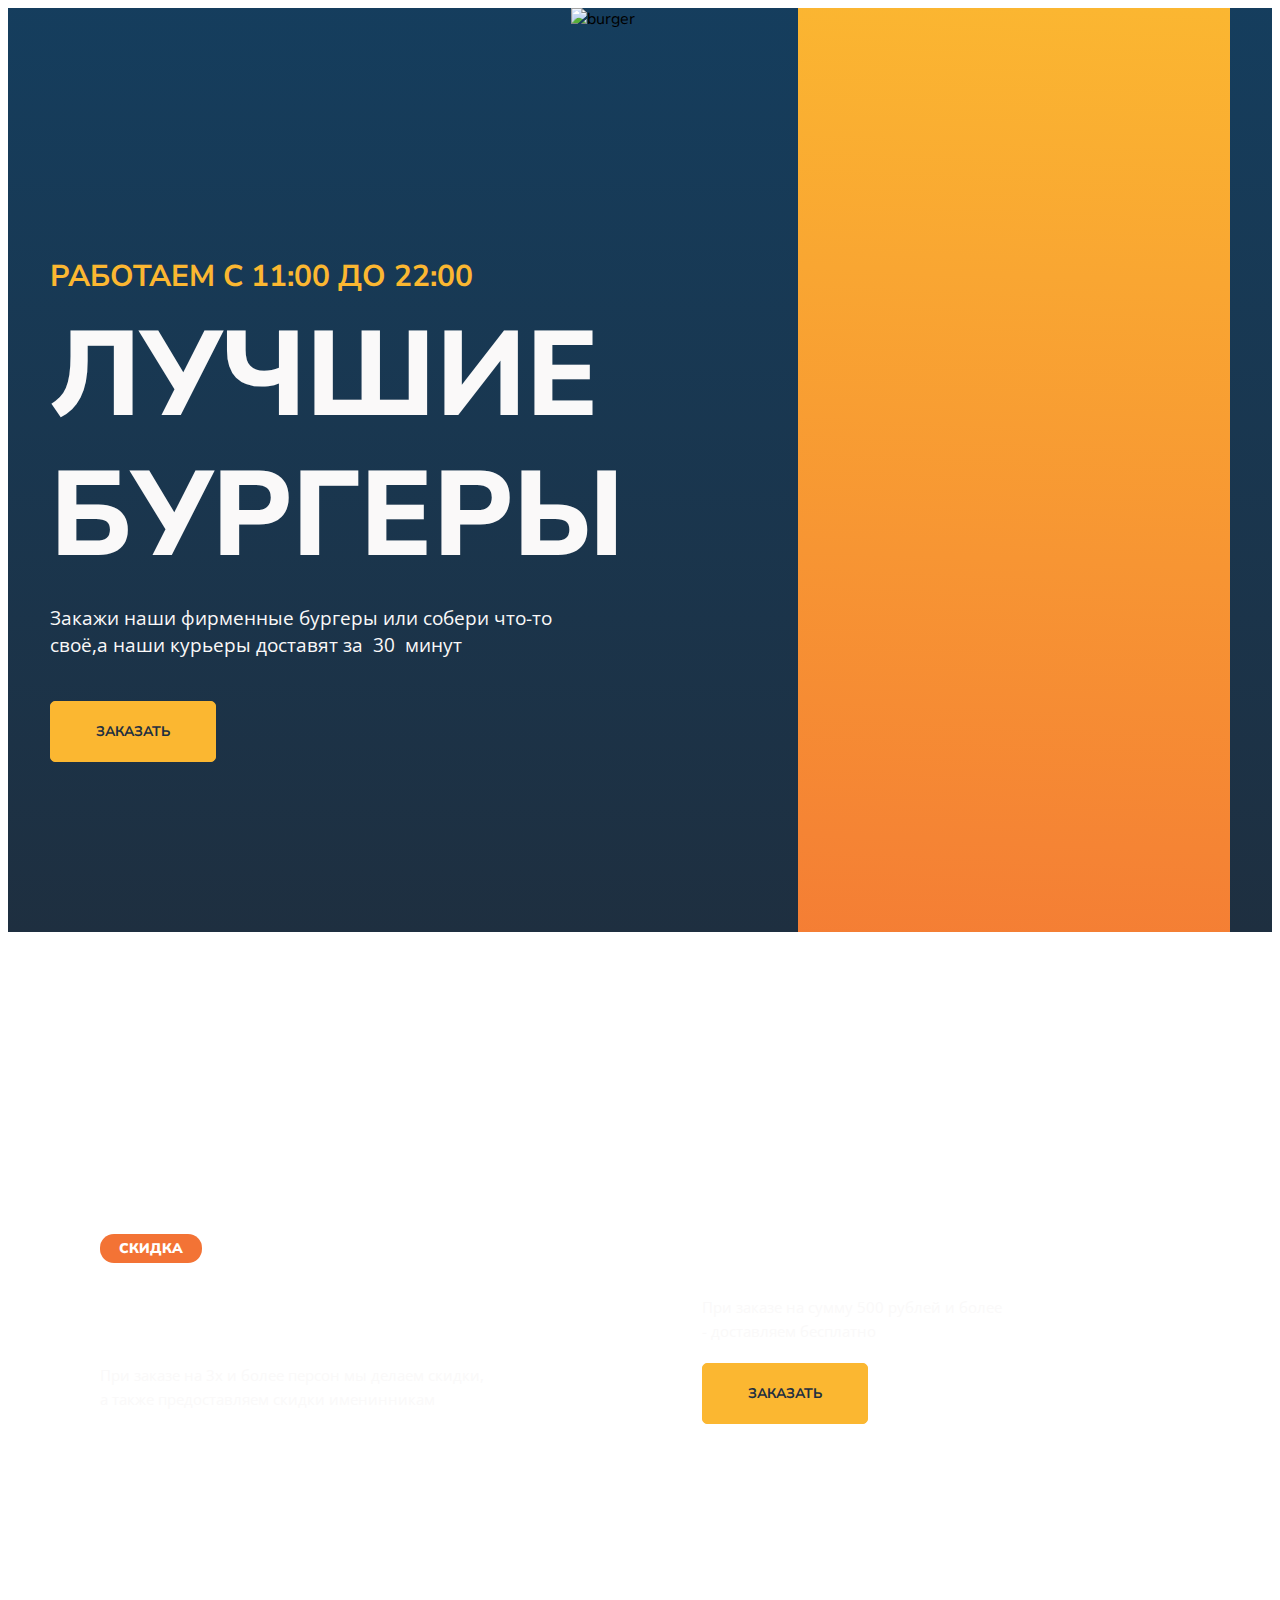
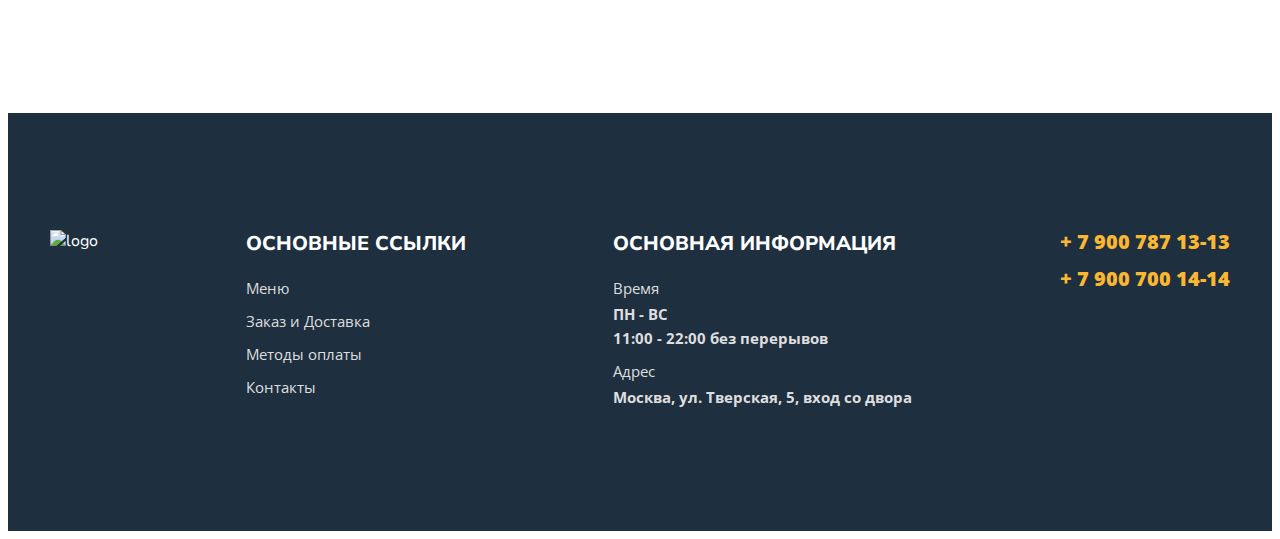
==== commit 48c8a7e3: "add files" ====
--- a/index.html
+++ b/index.html
@@ -2,249 +2,102 @@
 <html lang="ru">
 
 <head>
-  <meta charset="UTF-8">
-  <meta name="viewport" content="width=device-width, initial-scale=1.0">
-  <title>Burger </title>
-  <link rel="preconnect" href="https://fonts.googleapis.com">
-  <link rel="preconnect" href="https://fonts.gstatic.com" crossorigin>
-  <link
-    href="https://fonts.googleapis.com/css2?family=Nunito+Sans:opsz,wght@6..12,400;6..12,600;6..12,700;6..12,800;6..12,900&family=Open+Sans:wght@400;600;700&display=swap"
-    rel="stylesheet">
-  <link rel="stylesheet" href="style/normalize.css">
-  <link rel="stylesheet" href="style/main.css">
+    <meta charset="UTF-8">
+    <meta http-equiv="X-UA-Compatible" content="IE=edge">
+    <meta name="viewport" content="width=device-width, initial-scale=1.0">
+    <title>Burgers</title>
+    <link rel="preconnect" href="https://fonts.googleapis.com">
+    <link rel="preconnect" href="https://fonts.gstatic.com" crossorigin>
+    <link
+        href="https://fonts.googleapis.com/css2?family=Nunito+Sans:opsz,wght@6..12,400;6..12,600;6..12,700;6..12,800;6..12,900&family=Open+Sans:wght@400;600;700&display=swap"
+        rel="stylesheet">
+    <link rel="stylesheet" href="styles/normalize.css">
+    <link rel="stylesheet" href="styles/main.css">
 </head>
 
 <body>
-  <header>
-    <div class="container">
-      <div class="header">
-        <div class="header-item">
-          <a href="#" class="header-logo"></a>
-          <nav>
-            <ul class="header-nav">
-              <li><a href="#" class="active">Главная</a></li>
-              <li><a href="#">Меню</a></li>
-              <li><a href="#">О нас</a></li>
-              <li><a href="#">Контакты</a></li>
-            </ul>
-          </nav>
+    <div class="main">
+        <div class="wrapper">
+            <div class="content">
+                <h1 class="content-title">
+                    <span>работаем с 11:00 до 22:00</span>
+                    Лучшие бургеры
+                </h1>
+                <p class="content-text">Закажи наши фирменные бургеры или собери что-то своё,а&nbsp;наши
+                    курьеры доставят за&nbsp; 30&nbsp; минут</p>
+                <a class="content-link" href="menu.html">заказать</a>
+            </div>
+            <div class="visual">
+                <div class="visual-bg"></div>
+                <img src="images//burger.png" alt="burger">
+            </div>
         </div>
-       
-        <button class="button" type="button">
-          <span class="button-item">
-            <img src="image/cart.svg" alt="корзина">
-            <span class="button-count">5</span>
-          </span>
-          <span class="button-text">$125</span>
-        </button>
-      </div>
     </div>
-  </header>
-  <div class="bg">
-    <div class="container">
-      <ul class="breadcrumbs">
-        <li><a href="#">Главная</a></li>
-        <li><a href="#">Меню</a></li>
-      </ul>
-      <h1 class="title">Наше Меню</h1>
-      <p class="description">Выбирай из предложенного ассортимента и мы доставим блюдо в течении часа</p>
+    <div class="promo">
+        <div class="wrapper">
+            <div class="promo-left">
+                <p class="sale">скидка</p>
+                <p class="cost">-20%</p>
+                <p class="promo-description">При заказе на 3х и более персон мы делаем скидки, а также предоставляем
+                    скидки
+                    именинникам</p>
+            </div>
+            <div class="promo-raght">
+                <p class="free">Бесплатно</p>
+                <p class="promo-description">При заказе на сумму 500 рублей и более - доставляем бесплатно</p>
+                <a class="content-link-raght" href="menu.html">заказать</a>
+            </div>
+        </div>
     </div>
-  </div>
-  <main>
-    <div class="banner">
-      <div class="container">
-        <div class="banner-box">
-          <h2 class="banner-title">
-            <span>скидка</span>
-            -30%
-          </h2>
-          <p class="banner-text">
-            Только при покупке 3-х и более позиций,<br>
-            мы дарим скидку. Акции не суммируются.
-          </p>
-          <a href="#" class="banner-link">купить сейчас</a>
+    <footer class="footer">
+        <div class="container">
+            <div class="footer-box">
+                <div class="footer-item">
+                    <img class="footer-logo" src="images//logo-footer.svg" alt="logo">
+                </div>
+                <div class="footer-item">
+                    <h2>основные ссылки</h2>
+                    <ul class="footer-list">
+                        <ul class="footer-list">
+                            <li><a href="menu.html">Меню</a></li>
+                            <li><a href="#">Заказ и Доставка</a></li>
+                            <li><a href="#">Методы оплаты</a></li>
+                            <li><a href="#">Контакты</a></li>
+                        </ul>
+                        </li>
+                    </ul>
+                </div>
+
+                <div class="footer-item">
+                    <h2>основная информация</h2>
+                    <ul class="footer-list">
+                        <li>
+                            <span>Время</span>
+                            ПН - ВС <br>
+                            11:00 - 22:00 без перерывов
+                        </li>
+                        <li>
+                            <span>Адрес</span>
+                            Москва, ул. Тверская, 5, вход со двора
+                        </li>
+                    </ul>
+                </div>
+                <div class="footer-tel">
+                    <ul class="footer-list footer-list-tel ">
+
+                        <li>
+                            <a href="tel:+79007871313"> + 7 900 787 13-13</a>
+                        </li>
+
+                        <li>
+                            <a href="tel:+79007001414">+ 7 900 700 14-14</a>
+                        </li>
+                    </ul>
+                </div>
+            </div>
         </div>
-      </div>
-    </div>
-    <section class="menu">
-      <div class="container">
-        <div class="menu-header">
-          <h2 class="menu-title">
-            Бургеры
-          </h2>
-          <select class="menu-select">
-            <option value="">Сортировать </option>
-            <option value="up">По возрастанию </option>
-            <option value="down">По убыванию </option>
-          </select>
         </div>
-        <div class="menu-grid">
-          <div class="menu-grid-item">
-            <div class="menu-grid-cover">
-              <img src="image/01.jpg" alt="Острый бургер">
-            </div>
-            <p class="menu-grid-title">Острый Бургер</p>
-            <p class="menu-grid-price">$26</p>
-            <button type="button" class="menu-grid-btn ">
-              <img src="image/cart-menu .svg" alt="корзина">
-              <span class="menu-grid-icon"></span>
-              <span class="menu-grid-text">купить</span>
-            </button>
-          </div>
-          <div class="menu-grid-item">
-            <div class="menu-grid-cover">
-              <img src="image/02.jpg" alt="Острый бургер">
-            </div>
-            <p class="menu-grid-title">Гриль Бургер</p>
-            <p class="menu-grid-price">$16</p>
-            <button type="button" class="menu-grid-btn ">
-              <img src="image/cart-menu .svg" alt="корзина">
-              <span class="menu-grid-icon"></span>
-              <span class="menu-grid-text">купить</span>
-            </button>
-          </div>
-          <div class="menu-grid-item">
-            <div class="menu-grid-cover">
-              <img src="image/03.jpg" alt="Острый бургер">
-            </div>
-            <p class="menu-grid-title">Бургер Гигант</p>
-            <p class="menu-grid-price">$37</p>
-            <button type="button" class="menu-grid-btn">
-              <img src="image/cart-menu .svg" alt="корзина">
-              <span class="menu-grid-icon"></span>
-              <span class="menu-grid-text">купить</span>
-            </button>
-          </div>
-          <div class="menu-grid-item">
-            <div class="menu-grid-cover">
-              <img src="image/04.jpg" alt="Острый бургер">
-            </div>
-            <p class="menu-grid-title">Бургер с курицей</p>
-            <p class="menu-grid-price">$18</p>
-            <button type="button" class="menu-grid-btn">
-              <img src="image/cart-menu .svg" alt="корзина">
-              <span class="menu-grid-icon"></span>
-              <span class="menu-grid-text">купить</span>
-            </button>
-          </div>
-          <div class="menu-grid-item">
-            <div class="menu-grid-cover">
-              <img src="image/05.jpg" alt="Острый бургер">
-            </div>
-            <p class="menu-grid-title">Бургер с курицей </p>
-            <p class="menu-grid-price">$9</p>
-            <button type="button" class="menu-grid-btn">
-              <img src="image/cart-menu .svg" alt="корзина">
-              <span class="menu-grid-icon"></span>
-              <span class="menu-grid-text">купить</span>
-            </button>
-          </div>
-          <div class="menu-grid-item">
-            <div class="menu-grid-cover">
-              <img src="image/06.jpg" alt="Острый бургер">
-            </div>
-            <p class="menu-grid-title">Тройной бургер</p>
-            <p class="menu-grid-price">$7</p>
-            <button type="button" class="menu-grid-btn">
-              <img src="image/cart-menu .svg" alt="корзина">
-              <span class="menu-grid-icon"></span>
-              <span class="menu-grid-text">купить</span>
-            </button>
-          </div>
-        </div>
-        <div class="menu-header">
-          <h2 class="menu-title">
-            Дополнительно
-          </h2>
-
-        </div>
-        <div class="menu-grid">
-          <div class="menu-grid-item">
-            <div class="menu-grid-cover">
-              <img src="image/07.jpg" alt="Сендвич">
-            </div>
-            <p class="menu-grid-title">Сендвич</p>
-            <p class="menu-grid-price">$26</p>
-            <button type="button" class="menu-grid-btn ">
-              <img src="image/cart-menu .svg" alt="корзина">
-              <span class="menu-grid-icon"></span>
-              <span class="menu-grid-text">купить</span>
-            </button>
-          </div>
-          <div class="menu-grid-item">
-            <div class="menu-grid-cover">
-              <img src="image/08.jpg" alt="Картошка Фри">
-            </div>
-            <p class="menu-grid-title">Картошка Фри </p>
-            <p class="menu-grid-price">$16</p>
-            <button type="button" class="menu-grid-btn ">
-              <img src="image/cart-menu .svg" alt="корзина">
-              <span class="menu-grid-icon"></span>
-              <span class="menu-grid-text">купить</span>
-            </button>
-          </div>
-          <div class="menu-grid-item">
-            <div class="menu-grid-cover">
-              <img src="image/09.jpg" alt="Хот-Дог">
-            </div>
-            <p class="menu-grid-title">Хот-Дог</p>
-            <p class="menu-grid-price">$37</p>
-            <button type="button" class="menu-grid-btn">
-              <img src="image/cart-menu .svg" alt="корзина">
-              <span class="menu-grid-icon"></span>
-              <span class="menu-grid-text">купить</span>
-            </button>
-          </div>
-        </div>
-    </section>
-  </main>
-  <footer class="footer">
-    <div class="container">
-      <div class="footer-box">
-        <div class="footer-item">
-          <img class="footer-logo" src="image/logo-footer.svg" alt="logo">
-        </div>
-        <div class="footer-item">
-          <h2>основные ссылки</h2>
-          <ul class="footer-list" >
-            <li><a href="#"></a> Меню</li>
-            <li><a href="#"></a> Заказ и Доставка</li>
-            <li><a href="#"></a> Методы оплаты</li>
-            <li> <a href="#"></a> Контакты</li>
-          </ul>
-        </div>
-
-        <div class="footer-item">
-          <h2>основная информация</h2>
-          <ul class="footer-list" >
-            <li>
-              <span>Время</span>
-              ПН - ВС <br>
-              11:00 - 22:00 без перерывов
-            </li>
-            <li>
-              <span>Адрес</span>
-              Москва, ул. Тверская, 5, вход со двора
-            </li>
-          </ul>
-        </div>
-        <div class="footer-tel">
-          <ul class="footer-list footer-list-tel ">
-           
-            <li>
-              <a href="tel:+79007871313"> + 7 900 787 13-13</a>
-             </li>
-            
-             <li>
-              <a href="tel:+79007001414">+ 7 900 700 14-14</a>
-             </li>
-           </ul>
-        </div>
-      </div>
-    </div>
-    </div>
-  </footer>
-
+    </footer>
 
 </body>
 
--- a/styles/main.css
+++ b/styles/main.css
@@ -0,0 +1,957 @@
+body {
+  font-family: 'Nunito Sans', sans-serif;
+  overflow-x: hidden;
+}
+
+
+
+
+
+
+.header {
+
+  font-family: 'Open Sans', sans-serif;
+  display: flex;
+  align-items: center;
+  justify-content: space-between;
+  padding-top: 26px;
+  padding-bottom: 25px;
+
+}
+
+.header-item {
+  display: flex;
+  align-items: center;
+  flex-basis: 68.5%;
+  justify-content: space-between;
+}
+
+.container {
+
+  max-width: 1180px;
+  margin: 0 auto;
+  padding-left: 15px;
+  padding-right: 15px;
+
+}
+
+
+
+
+.header-logo {
+
+  display: block;
+  background-image: url(../images//logo.svg);
+  width: 176px;
+  height: 56px;
+  background-repeat: no-repeat;
+  background-size: cover;
+
+
+
+}
+
+
+
+
+
+.header-nav {
+
+  display: flex;
+  list-style-type: none;
+  padding-left: 0;
+  gap: 46px;
+
+}
+
+.header-nav a:hover {
+  color: #FFC725;
+}
+
+.header-nav a {
+
+  font-weight: 600;
+  font-size: 20px;
+  color: #443737;
+  text-decoration: none;
+
+}
+
+.header-nav a::after {
+  content: '';
+  width: 100%;
+  height: 3px;
+  border-radius: 1.5px;
+  color: #FFC725;
+  display: block;
+  background-image: url(/images//active.svg);
+  background: transparent;
+}
+
+
+
+
+.header-nav a.active::after {
+  background: #FFC725;
+
+}
+
+
+.button {
+
+  display: flex;
+  align-items: center;
+  background-color: transparent;
+  border: none;
+  padding: 0;
+  gap: 10px;
+  cursor: pointer;
+}
+
+.button-text {
+
+  color: #443737;
+  font-weight: 700;
+  font-size: 15px;
+
+}
+
+.button-count {
+
+  font-weight: 700;
+  font-size: 13px;
+  color: #FFF;
+  background-color: #F37335;
+  border-radius: 100%;
+  position: absolute;
+  width: 17px;
+  height: 17px;
+  text-align: center;
+  line-height: 1.3;
+  bottom: 4px;
+  right: -4px;
+}
+
+.button-item {
+
+  position: relative;
+
+}
+
+
+.bg {
+
+  text-align: center;
+  color: #ffffff;
+  background-image: url(../images//bg.jpg);
+  background-size: cover;
+  padding: 142px 0;
+  background-position: center center;
+  margin-bottom: 140px;
+}
+
+
+.breadcrumbs {
+
+  padding-left: 0;
+  margin-top: 0;
+  list-style-type: none;
+  display: flex;
+  justify-content: center;
+  gap: 16px;
+}
+
+
+.breadcrumbs a {
+
+  color: #DEDEDE;
+  font-size: 15px;
+  font-family: 'Open Sans', sans-serif;
+  text-decoration: none;
+
+}
+
+.breadcrumbs a:hover {
+  color: #FFC725;
+}
+
+.breadcrumbs a:hover::before {
+  color: #DEDEDE;
+}
+
+.breadcrumbs a::before {
+  content: '/';
+  position: relative;
+  left: -7px;
+  pointer-events: none;
+}
+
+.breadcrumbs li:first-child a::before {
+
+  display: none;
+
+}
+
+
+.title {
+
+  font-weight: 700;
+  font-size: 79px;
+  margin-top: 17px;
+  margin-bottom: 20px;
+}
+
+
+.description {
+
+  font-family: 'Open Sans', sans-serif;
+  font-size: 15px;
+  line-height: 1.5;
+  color: #FAF9F9;
+  max-width: 320px;
+  margin: 0 auto;
+}
+
+
+.banner-box {
+  background-image: url(../images/menu-banner.jpg);
+  background-repeat: no-repeat;
+  background-size: cover;
+  padding: 100px 100px 120px;
+  background-position: center center;
+  margin-bottom: 80px;
+}
+
+.banner-link {
+  text-decoration: none;
+  width: 170px;
+  background-color: #FBB731;
+  font-size: 14px;
+  font-weight: 700;
+  text-transform: uppercase;
+  color: #1E2F40;
+  border-radius: 5px;
+  padding: 18px 25px;
+  border: 1px solid #FBB731;
+  transition: 0.3s;
+
+}
+
+.banner-link:hover {
+  background-color: transparent;
+  color: #FBB731;
+
+}
+
+.menu-grid-text:hover {
+  color: #FFF;
+  cursor: pointer;
+}
+
+
+.banner-title span {
+  color: #FFFFFF;
+  display: block;
+  font-size: 14px;
+  font-family: Open Sans;
+  font-weight: 600;
+  text-transform: uppercase;
+  max-width: 96px;
+  background-color: #F37335;
+  border-radius: 14px;
+  text-align: center;
+  padding: 5px 0;
+  margin-bottom: 8px;
+}
+
+.banner-title {
+  color: #FFFFFF;
+  font-size: 60px;
+  font-weight: 900;
+  margin-top: 0;
+  margin-bottom: 12px;
+
+}
+
+
+.banner-text {
+  color: #FAF9F9;
+  max-width: 353px;
+  font-family: Open Sans;
+  font-size: 15px;
+  font-weight: 400;
+  line-height: 24px;
+  margin-bottom: 35px;
+  margin-top: 0;
+}
+
+
+.banner {
+  margin-bottom: 100px;
+}
+
+
+.menu-header {
+  display: flex;
+  align-items: center;
+  justify-content: space-between;
+}
+
+.menu {
+
+  padding-top: 20px;
+}
+
+
+.menu-title {
+  color: #1B2A49;
+  font-size: 44px;
+  font-weight: 700;
+  text-transform: uppercase;
+  margin: 0;
+  margin-bottom: 35px;
+}
+
+
+.menu-select {
+  border: 1px solid #DEDEDE;
+  padding: 13px 30px;
+  border-radius: 22px;
+  color: #443737;
+  font-size: 15px;
+  appearance: none;
+  font-weight: 400;
+  flex-basis: 279px;
+  background-image: url(../images/arrow.svg);
+  background-size: 12.79px 7.75px;
+  background-repeat: no-repeat;
+  background-position: 89% center;
+  margin-bottom: 40px;
+}
+
+
+.menu-grid {
+  display: grid;
+  grid-template-columns: repeat(3, 1fr);
+  gap: 50px 20px;
+  text-align: center;
+  margin-bottom: 100px;
+}
+
+.menu-grid-cover {
+  width: 100%;
+  height: 482px;
+  position: relative;
+  overflow: hidden;
+  margin-bottom: 23px;
+}
+
+.menu-grid-cover img {
+  position: absolute;
+  left: 50%;
+  top: 50%;
+  transform: translate(-50%, -50%);
+  object-fit: cover;
+  width: 100%;
+  height: 482px;
+}
+
+.menu-grid-title,
+.menu-grid-price {
+  display: grid;
+  justify-items: center;
+
+}
+
+.menu-grid-price {
+  color: #979797;
+  text-align: center;
+  font-size: 20px;
+  font-weight: 700;
+  margin-bottom: 20px;
+  margin-top: 5px;
+
+}
+
+
+.menu-grid-btn {
+  border-radius: 5px;
+  background: #FBB731;
+  padding: 10px 32px;
+  display: flex;
+  justify-content: center;
+  align-items: center;
+  margin: 0 auto;
+  gap: 5px;
+  border: none;
+}
+
+
+.menu-grid-title {
+  font-weight: 600;
+  font-size: 30px;
+  color: #1B2A49;
+  margin: 0;
+}
+
+.menu-grid-text {
+  font-weight: 700;
+  font-size: 14px;
+  text-transform: uppercase;
+  color: #1E2F40;
+
+}
+
+
+.menu {
+  margin-bottom: 102px;
+}
+
+
+.menu-grid-icon {
+  background-image: url(../images/cart-menu\ .svg);
+  background-size: 18px 18px;
+  background-repeat: no-repeat;
+  display: block;
+
+}
+
+
+
+.footer {
+  background: #1E2F40;
+  color: #FFF;
+  padding-top: 117px;
+  padding-bottom: 106px;
+  margin-top: 140px;
+}
+
+.footer-box {
+  display: flex;
+  justify-content: space-between;
+
+
+}
+
+
+.footer-logo {
+  width: 63px;
+  height: 56px;
+
+}
+
+.footer-item {
+  flex: 0 0 auto;
+}
+
+.footer-item h2 {
+  font-size: 20px;
+  font-weight: 800;
+  text-transform: uppercase;
+  margin-bottom: 19px;
+  margin-top: 0;
+}
+
+
+.footer-list li {
+  margin-bottom: 9px;
+  font-family: 'Open Sans', sans-serif;
+  font-size: 15px;
+  color: #DEDEDE;
+  font-weight: 700;
+  line-height: 24px;
+}
+
+.footer-list a {
+  color: #DEDEDE;
+  text-decoration: none;
+  font-weight: 400;
+}
+
+
+.footer-item span {
+  color: #DEDEDE;
+  display: block;
+  font-weight: 400;
+  margin-bottom: 2px;
+
+}
+
+
+.footer-list-tel {
+  margin-top: 0;
+}
+
+
+.footer-list-tel li {
+  margin-bottom: 12px;
+}
+
+
+.footer-list-tel a {
+  font-size: 20px;
+  color: #FBB731;
+  font-weight: 900;
+}
+
+
+
+.footer-list {
+  padding-left: 0;
+  list-style-type: none;
+
+
+}
+
+.button-up {
+
+  background-color: #FBB731;
+  font-weight: 700;
+  font-size: 14px;
+  text-transform: uppercase;
+  color: #1E2F40;
+  text-decoration: none;
+  padding: 5px 20px;
+  position: fixed;
+  bottom: 20px;
+  right: 20px;
+  border-radius: 15px;
+  transition: 1s;
+
+}
+
+.button-up.hidden {
+  opacity: 0;
+}
+
+.button-up.visible {
+
+  opacity: 1;
+}
+
+.button-up:hover {
+
+  background-color: #F37335;
+
+}
+
+
+
+
+
+/* styles INDEX   */
+
+
+
+.main {
+  background: linear-gradient(180deg, #0C4C7B -100%, #1E2F40 100%);
+}
+
+.wrapper {
+
+  max-width: 1180px;
+  margin: 0 auto;
+  display: flex;
+  justify-content: space-between;
+}
+
+.content {
+  color: #FAF9F9;
+  flex: 0 0 580px;
+  padding-top: 170px;
+  padding-bottom: 170px;
+}
+
+.content-title {
+  font-size: 120px;
+  font-weight: 800;
+  text-transform: uppercase;
+  line-height: 140px;
+  margin-bottom: 40;
+  margin-bottom: 0;
+}
+
+.content-title span {
+  color: #FBB731;
+  font-size: 30px;
+  font-weight: 700;
+  line-height: 38px;
+  display: block;
+  margin-bottom: 10px;
+}
+
+.content-text {
+  font-family: 'Open Sans', sans-serif;
+  font-size: 19px;
+  line-height: 1.4;
+  margin-bottom: 42px;
+
+}
+
+.content-link,
+.promo a {
+
+  color: #1E2F40;
+  background-color: #FBB731;
+  border-radius: 5px;
+  text-decoration: none;
+  padding: 20px 45px;
+  display: inline-block;
+  text-transform: uppercase;
+  font-size: 14px;
+  font-weight: 700
+}
+
+.content-link,
+.content-link-raght {
+
+  border: 1px solid #FBB731;
+  transition: 0.3s;
+}
+
+.content-link:hover,
+.content-link-raght:hover {
+  background-color: transparent;
+  color: #FBB731;
+}
+
+
+
+.visual {
+  flex-grow: 1;
+  display: flex;
+  justify-content: flex-end;
+  position: relative;
+}
+
+.visual-bg {
+  width: 432px;
+  height: 100%;
+  background: linear-gradient(2.42deg, #F37335 -19.6%, #FBB731 100.79%, #FDC830 100.79%);
+}
+
+
+
+.main img {
+  width: 829px;
+  position: absolute;
+  right: -170px;
+}
+
+.promo {
+  padding-top: 186px;
+  padding-bottom: 46px;
+}
+
+
+.promo-left,
+.promo-raght {
+  flex: 0 0 49%;
+  color: #FFF;
+  box-sizing: border-box;
+  background-repeat: no-repeat;
+  background-size: cover;
+  background-position: center;
+}
+
+.promo-left {
+  background-image: url(../images/promo-left.png);
+  padding: 116px 50px;
+}
+
+.promo-raght {
+  background-image: url(../images/promo-raght.png);
+  padding: 102px 50px;
+}
+
+.sale {
+  font-size: 14px;
+  font-weight: 900;
+  background: #F37335;
+  padding: 5px 19px;
+  border-radius: 14px;
+  display: inline-block;
+  text-transform: uppercase;
+  margin-bottom: 3px;
+  margin-top: 0;
+}
+
+.cost {
+  font-size: 60px;
+  font-weight: 900;
+  margin-bottom: 8px;
+  margin-top: 0;
+}
+
+
+
+.promo-description {
+  font-family: 'Open Sans', sans-serif;
+  color: #FAF9F9;
+  font-size: 15px;
+  line-height: 24px;
+  margin-bottom: 0;
+}
+
+.promo-left .promo-description {
+  max-width: 392px;
+}
+
+.promo-raght .promo-description {
+  max-width: 300px;
+  margin-bottom: 20px;
+}
+
+.free {
+  font-size: 44px;
+  font-weight: 700;
+  margin-bottom: 10px;
+  margin-top: 0;
+}
+
+
+
+/* Responsive  */
+
+
+@media (min-width: 1001px) {
+  .footer-list+.footer-list-tel {
+    display: none;
+  }
+
+}
+
+
+@media (min-width:766px) {
+  .header-burger {
+    display: none;
+  }
+}
+
+
+@media (max-width: 1000px) {
+  .container {
+    max-width: 738px;
+  }
+
+  .header-logo {
+    width: 150px;
+    height: 48px;
+    background-size: contain;
+  }
+
+  .header-nav {
+    gap: 22px;
+  }
+
+  .header-item {
+    flex-basis: 75.5%;
+  }
+
+
+  .bg {
+
+    margin-bottom: 72px;
+  }
+
+
+  .banner-box {
+    background-position: -80px center;
+    padding: 100px 40px 120px;
+  }
+
+  .menu-grid {
+    display: grid;
+    grid-template-columns: repeat(2, 1fr);
+    gap: 50px 15px;
+
+  }
+
+  .menu.container {
+    overflow: hidden;
+  }
+
+  .menu-other {
+    overflow: hidden;
+    height: 558px;
+
+  }
+
+
+  .menu-other .menu-grid {
+    display: flex;
+    width: auto;
+    overflow-x: scroll;
+    overflow-y: hidden;
+    padding-bottom: 50px;
+  }
+
+  .menu-other .menu-grid-item {
+    flex: 0 0 281px;
+  }
+
+  .menu-other .menu-grid-cover,
+  .menu-other .menu-grid-cover img {
+    height: 320px;
+  }
+
+  .footer-tel {
+    display: none;
+  }
+
+  .footer-list+.footer-list-tel {
+    display: block;
+
+  }
+
+}
+
+
+/* Modal */
+
+.burger {
+  width: 34px;
+  height: 22px;
+  background-image: url(../images/burger.svg);
+  background-color: transparent;
+  border: none;
+  cursor: pointer;
+  background-repeat: no-repeat;
+  background-size: contain;
+}
+
+.modal {
+  background-color: #FFF8DC;
+  max-width: 500px;
+  text-align: center;
+  position: absolute;
+  top: -400px;
+  left: 0;
+  right: 0;
+  margin: 20px auto 0;
+  padding: 40px 30px;
+  box-sizing: border-box;
+  transition: .5s;
+}
+
+.modal .header-nav {
+  flex-direction: column;
+  align-items: center;
+  gap: 23px;
+  margin: 0;
+
+}
+
+.burger-close {
+  background-image: url(../images/close.svg);
+  width: 22px;
+  height: 22px;
+  background-color: #FBB731;
+  background-color: transparent;
+  border: none;
+  background-repeat: no-repeat;
+  background-size: contain;
+  position: absolute;
+  top: 20px;
+  right: 20px;
+  cursor: pointer;
+}
+
+@media (max-width : 765px) {
+  nav {
+    display: none;
+  }
+
+  .header {
+    gap: 21px;
+  }
+
+}
+
+@media (max-width : 567px) {
+
+  .header {
+    padding-top: 19px;
+    padding-bottom: 19px;
+  }
+
+
+  .header-logo {
+    width: 116px;
+    height: 37px;
+
+  }
+
+
+  .title {
+    font-size: 38px;
+  }
+
+  .breadcrumbs a {
+
+    font-size: 14px;
+  }
+
+  .bg {
+    margin-bottom: 33px;
+  }
+
+
+  .description {
+
+    font-size: 12px;
+
+  }
+
+  .bg {
+    padding: 55px 0;
+
+  }
+
+  .banner-box {
+    background-position: 17% center;
+    padding: 35px 15px 54px;
+  }
+
+
+  .menu-title {
+
+    font-size: 27px;
+
+  }
+
+  .menu-select {
+    font-size: 12px;
+    flex-basis: 136px;
+    padding: 13px 24px 13px 15px;
+    background-position: 91% center;
+
+  }
+
+
+
+}
+
+
+
+
+
+
+
+
+@media (max-width : 360px) {
+  .header-logo {
+    width: 116px;
+    height: 37px;
+    background-size: contain;
+  }
+}
+
+
+
+@media (max-width : 320px) {
+  .banner-box {
+    background-position: 25% center;
+
+  }
+}